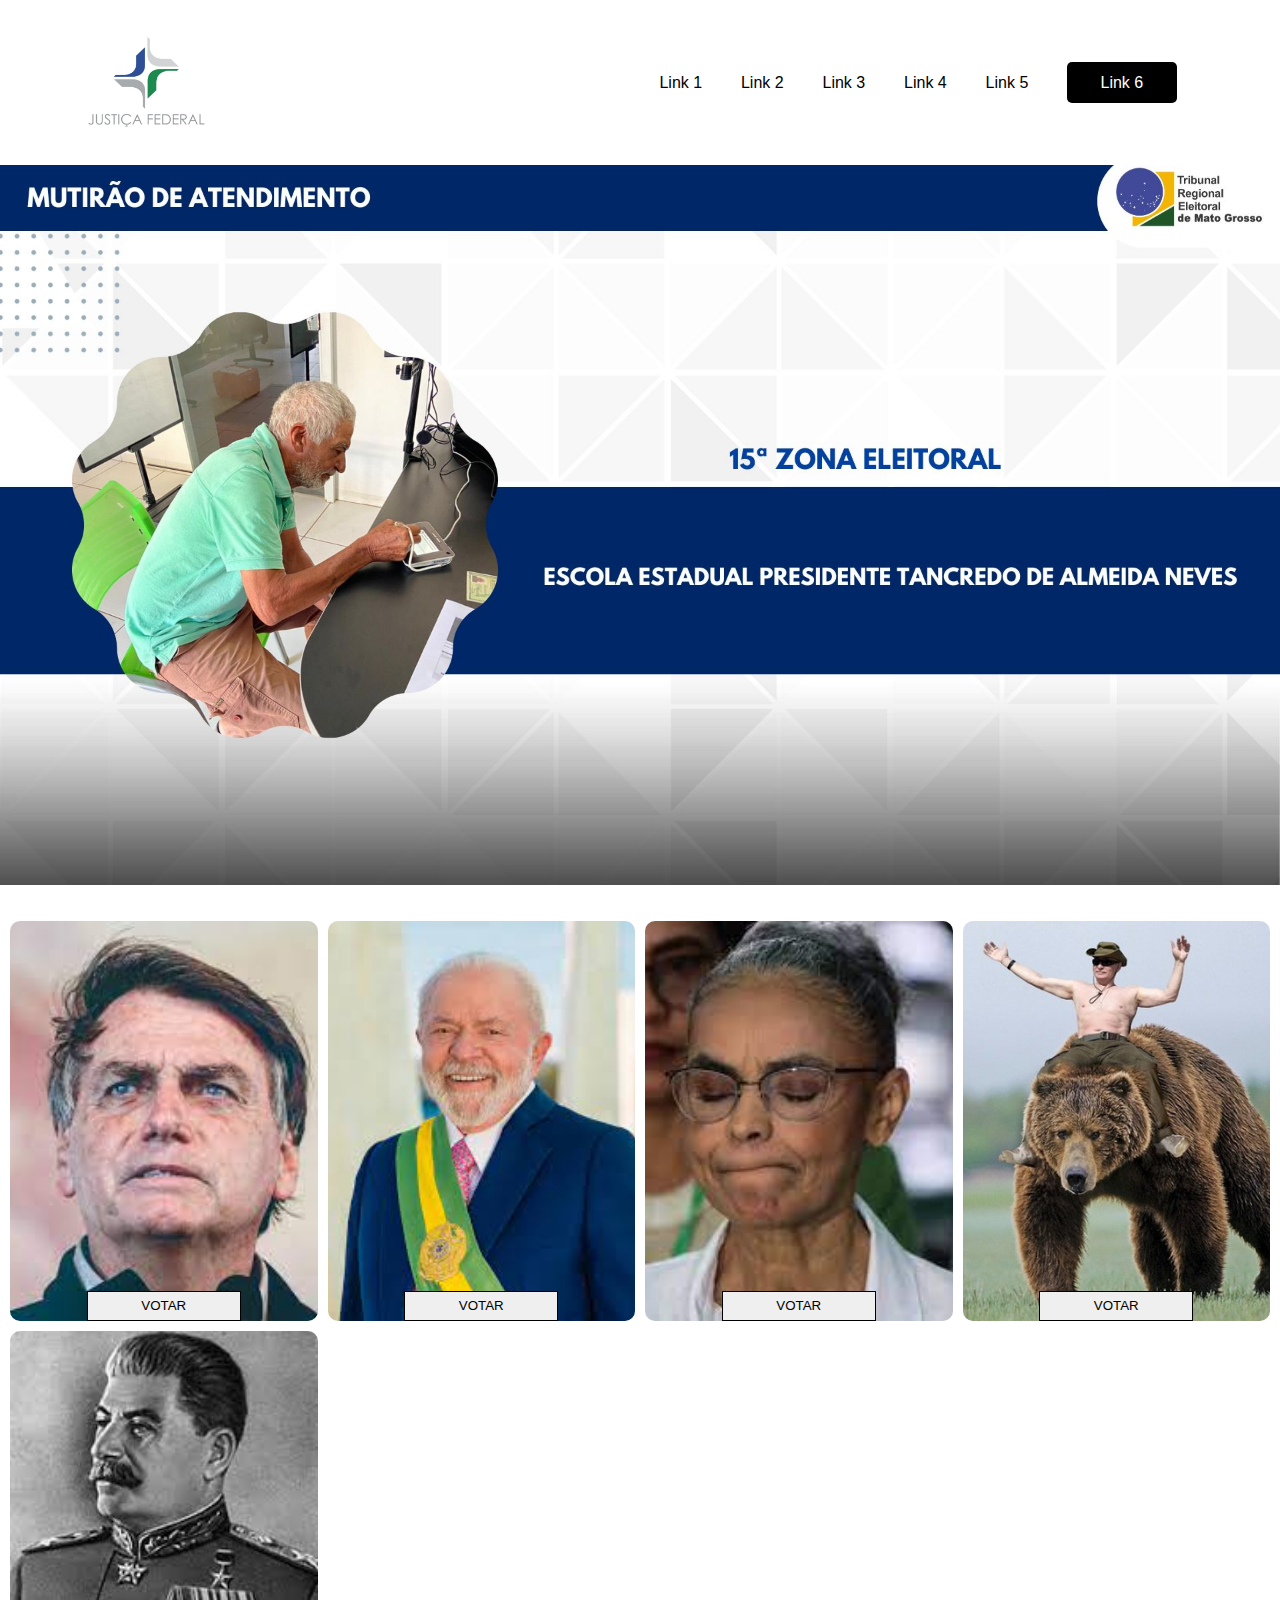
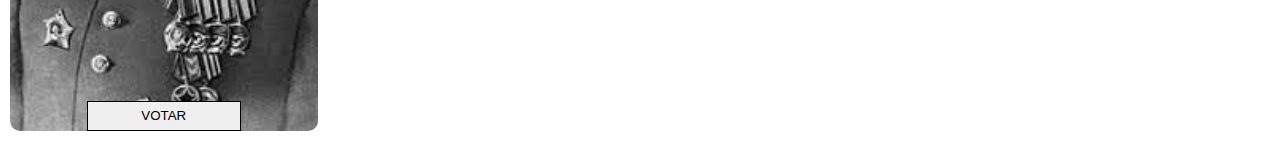
==== index.html @ 2d2b1232 "primeiro commit" ====
<!DOCTYPE html>
<html lang="pt-br">

<head>
    <meta charset="UTF-8">
    <meta name="viewport" content="width=device-width, initial-scale=1.0">
    <link rel="stylesheet" href="style.css">
    <title>BLOG</title>
</head>

<body>
    <header>
        <img src="images/JusticaFederal2.jpg" alt="" id="logo">
        <nav>
            <ul>
                <li><a href="pagina1.html">Link 1</a></li>
                <li><a href="#">Link 2</a></li>
                <li><a href="#">Link 3</a></li>
                <li><a href="#">Link 4</a></li>
                <li><a href="#">Link 5</a></li>
                <li id="cadastro"><a href="#">Link 6</a></li>
            </ul>
        </nav>
    </header>
    
    <section id="banner">
       
    </section>

    <section id="candidatos">
        <div id="candidato1" class="candidato">
            <button class="votar">VOTAR</button>
        </div>
        <div id="candidato2" class="candidato">
            <button class="votar">VOTAR</button>
        </div>
        <div id="candidato3" class="candidato">
            <button class="votar">VOTAR</button>
        </div>
        <div id="candidato4" class="candidato">
            <button class="votar">VOTAR</button>
        </div>
        <div id="candidato5" class="candidato">
            <button class="votar">VOTAR</button>
        </div>

    </section>
</body>

</html>
---- style.css ----
* {
    font-family: Arial, Helvetica, sans-serif;
    margin: 0px;
    padding: 0px;
}

/* body{
 
} */

a {
    color: black;
    text-decoration: none;
    width: 100%;
    height: 100%;
}

header {
    /* border: 1px solid black; */
    display: flex;
    align-items: center;
    justify-content: space-between;
    padding: 0px 5vw;
    margin: 20px;
}

#logo {
    width: 125px;
    height: 125px;

}

#cadastro {
    background-color: black;
    padding: 2% 6%;
    border-radius: 5px;
    color: white;
    transition-duration: 0.1s;
}

#cadastro a {
    color: white;
}

#cadastro:hover {
    background-color: darkblue;
    color: black;
    border: 1px solid black;
    transition-duration: 0.1s;
}


nav {
    /* border: 1px solid black; */
    width: 50%;
}

ul {
    /* border: 1px solid blue; */
    display: flex;
    align-items: center;
    justify-content: space-around;
}

li {
    /* border: 1px solid red;*/
    list-style-type: none;
    cursor: pointer;
}

#banner{
   background-image: url(images/banner.jpg);
   background-repeat: no-repeat;
   background-size: cover ; align-self: start;                                                                                                                  
   width: 1fr;
   height: 80vh;
   background-position: top;
}

#candidatos {
    margin: 2% 0px;

    padding: 10px;

    display: grid;

    grid-template-columns: repeat(auto-fill, minmax(290px, 1fr));
    grid-auto-rows: minmax(400px, auto);
    gap: 10px;
    
}

.candidato {
    position: relative;

    display: flex;
    align-items: center;
    justify-content: center;

    border-radius: 10px;

    background-repeat: no-repeat;
    background-size: cover;
    background-position: center;
}

.votar {
    position: absolute;
    bottom: 0;
    border: 1px solid black;
    width: 50%;
    height: 30px;
}

.votar:active {
    color: blue;
}

#candidato1 {
    background-image: url(images/bolsonaro2.jfif);
}

#candidato1:hover {
    cursor: pointer;
}

#candidato2 {
    background-image: url(images/lula.jfif);
}

#candidato3 {
    background-image: url(images/marina\ silva.jfif);
}

#candidato4 {
    background-image: url(images/putinho.jfif);
}

#candidato5 {
    background-image: url(images/stalin.jfif);
}
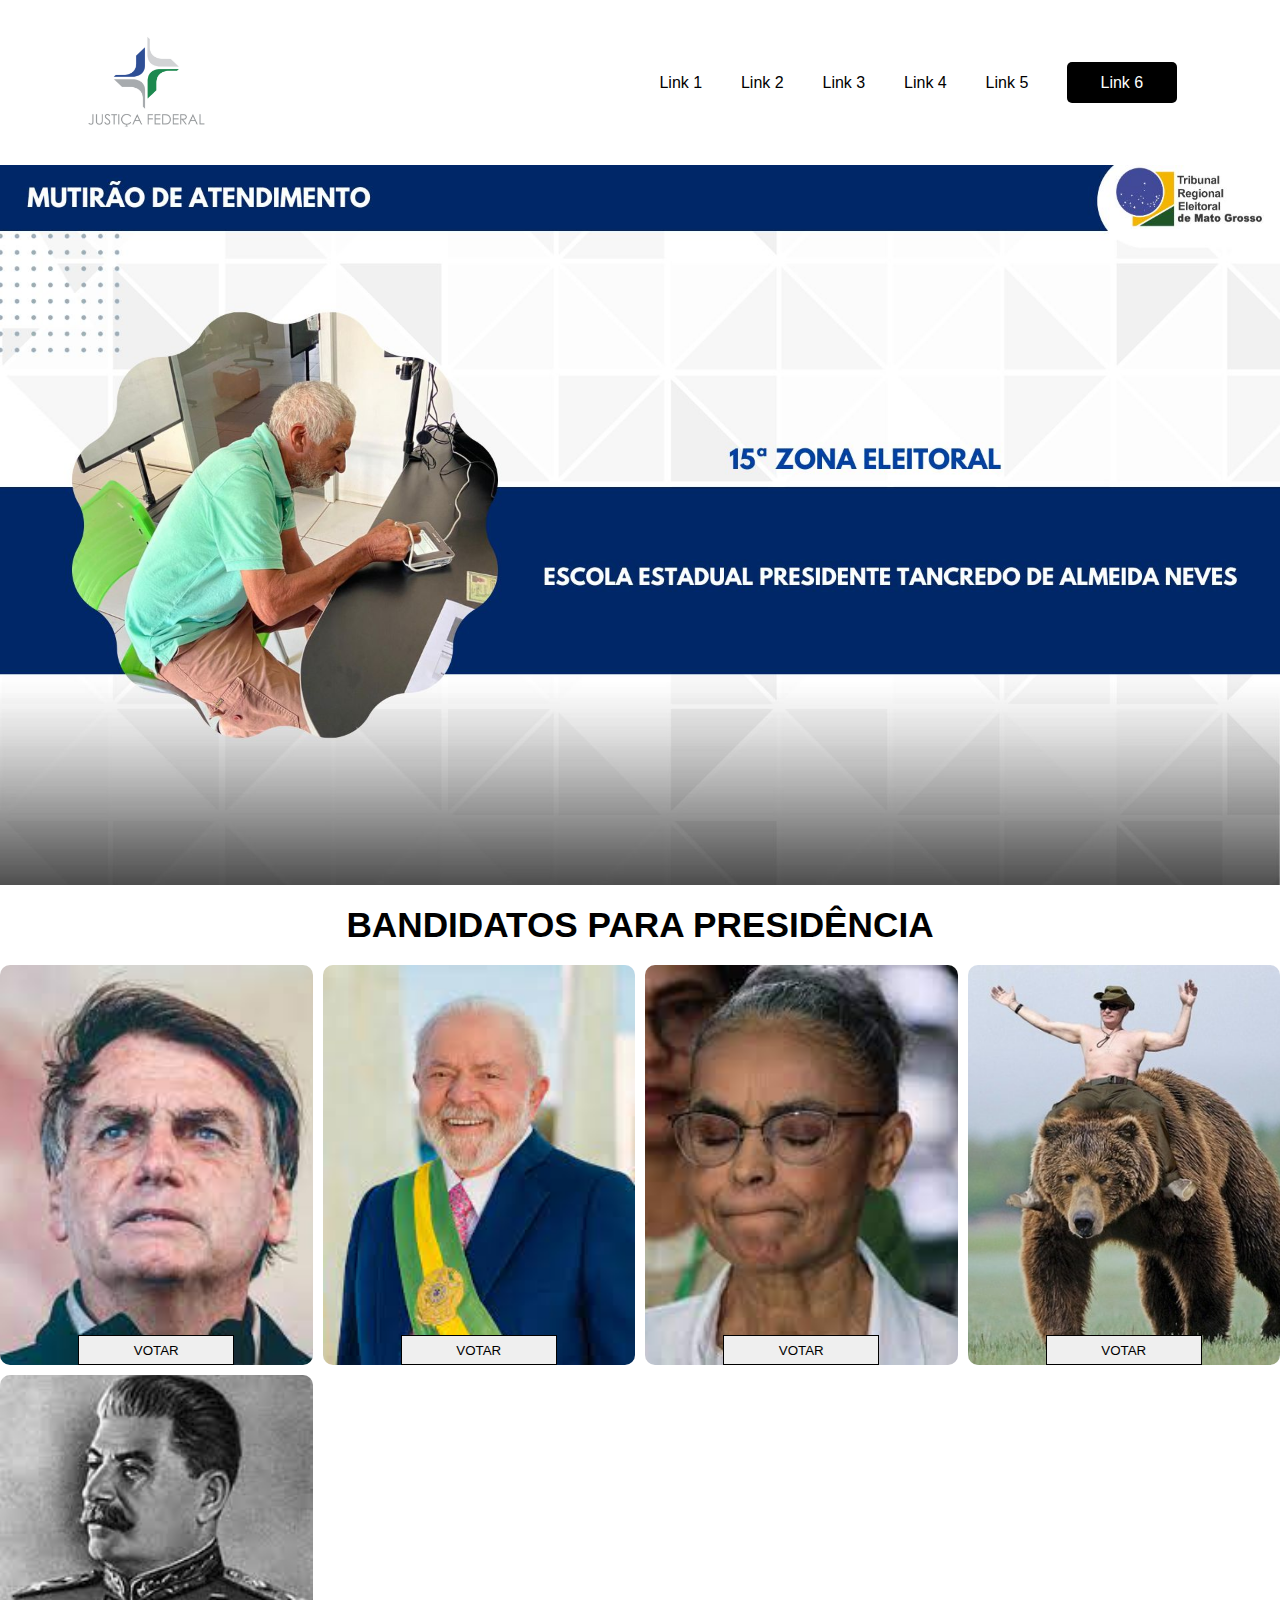
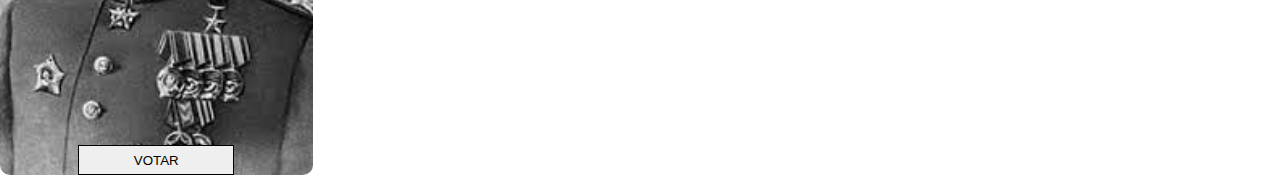
==== commit 1d01347b: "segundo commit" ====
--- a/index.html
+++ b/index.html
@@ -5,6 +5,8 @@
     <meta charset="UTF-8">
     <meta name="viewport" content="width=device-width, initial-scale=1.0">
     <link rel="stylesheet" href="style.css">
+    <link rel="stylesheet" href="styleMediaQueries.css">
+    <link rel="shortcut icon" href="images/caixa-de-votacao.png" type="image/x-icon">
     <title>BLOG</title>
 </head>
 
@@ -26,7 +28,9 @@
     <section id="banner">
        
     </section>
-
+    <section id="candidatosText">
+        <h1>BANDIDATOS PARA PRESIDÊNCIA</h1>
+    </section>
     <section id="candidatos">
         <div id="candidato1" class="candidato">
             <button class="votar">VOTAR</button>
--- a/style.css
+++ b/style.css
@@ -75,12 +75,12 @@
    width: 1fr;
    height: 80vh;
    background-position: top;
+   margin: 20px 0px;
+   
 }
 
 #candidatos {
-    margin: 2% 0px;
-
-    padding: 10px;
+    margin: 20px 0px;
 
     display: grid;
 
@@ -88,6 +88,14 @@
     grid-auto-rows: minmax(400px, auto);
     gap: 10px;
     
+}
+
+#candidatosText{
+   text-align: center;
+}
+
+#candidatosText{
+    font-size: 110%;
 }
 
 .candidato {
--- a/styleMediaQueries.css
+++ b/styleMediaQueries.css
@@ -0,0 +1,23 @@
+@media only screen and (max-width: 767px) {
+    #banner{
+        background-position: left;
+    }
+
+    nav {
+        /* border: 1px solid black; */
+        width: 80%;
+    }
+
+    #candidatos {
+        margin: 2% 0px;
+    
+        padding: 10px;
+    
+        display: grid;
+    
+        grid-template-columns: repeat(auto-fill, minmax(220px, 1fr));
+        grid-auto-rows: minmax(300px, auto);
+        gap: 10px;
+        
+    }
+}